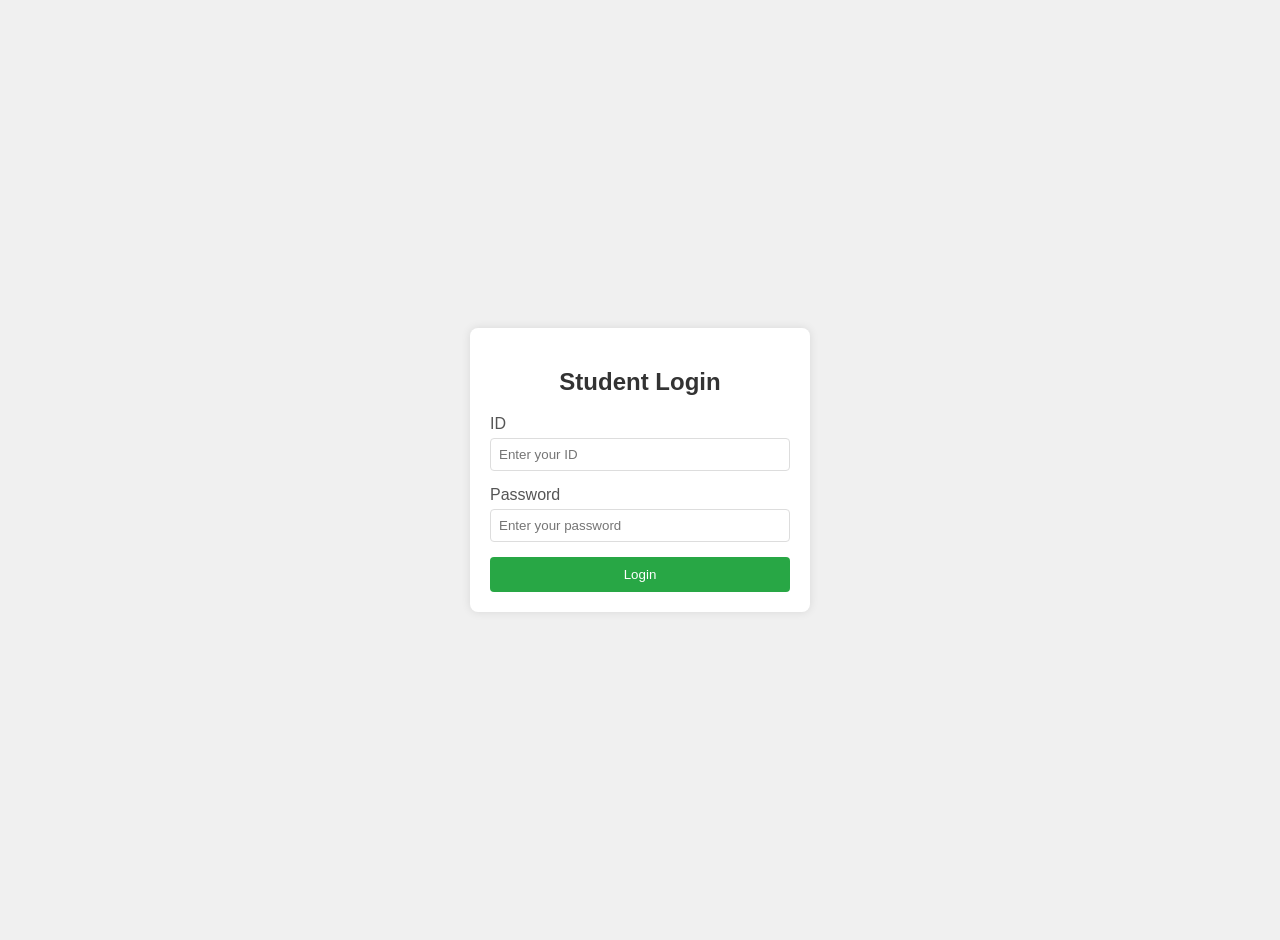
==== login-student.html @ 2f09645b "Rename login.html to login-student.html" ====
<!DOCTYPE html>
<html lang="en">
<head>
    <meta charset="UTF-8">
    <meta name="viewport" content="width=device-width, initial-scale=1.0">
    <title>Student Login</title>
    <link rel="stylesheet" href="style.css">
</head>
<body>
    <div class="student-login-container">
        <div class="form-container">
            <h2>Student Login</h2>
            <div class="form-group">
                <label for="login-id">ID</label>
                <input type="text" id="login-id" placeholder="Enter your ID" required>
            </div>
            <div class="form-group">
                <label for="login-password">Password</label>
                <input type="password" id="login-password" placeholder="Enter your password" required>
            </div>
            <div class="form-group">
                <p id="login-error" class="error"></p>
                <p id="login-success" class="success hidden"></p>
            </div>
            <button onclick="studentLogin()">Login</button>
        </div>
    </div>

    <script src="script.js"></script>
</body>
</html>
---- style.css ----
body {
  font-family: Arial, sans-serif;
  margin: 20px;
  background-color: #f0f0f0;
}

h2 {
  text-align: center;
  color: #333;
}

/* Index Page Styles */
.index-container {
  display: flex;
  flex-direction: column;
  justify-content: center;
  align-items: center;
  height: 100vh;
  margin: 0;
}

.button-group {
  display: flex;
  gap: 20px;
}

.btn {
  padding: 12px 24px;
  border: none;
  border-radius: 4px;
  color: white;
  text-decoration: none;
  font-size: 16px;
  cursor: pointer;
}

.admin-btn {
  background-color: #007bff;
}

.admin-btn:hover {
  background-color: #0056b3;
}

.student-btn {
  background-color: #28a745;
}

.student-btn:hover {
  background-color: #218838;
}

/* Register Page Styles */
.register-container {
  display: flex;
  justify-content: center;
  align-items: center;
  height: 100vh;
  margin: 0;
}

.register-container .form-container {
  background-color: white;
  padding: 20px;
  border-radius: 8px;
  box-shadow: 0 0 10px rgba(0,0,0,0.1);
  width: 300px;
}

.register-container .form-group {
  margin-bottom: 15px;
}

.register-container label {
  display: block;
  margin-bottom: 5px;
  color: #555;
}

.register-container input {
  width: 100%;
  padding: 8px;
  border: 1px solid #ddd;
  border-radius: 4px;
  box-sizing: border-box;
}

.register-container button {
  width: 100%;
  padding: 10px;
  background-color: #28a745;
  color: white;
  border: none;
  border-radius: 4px;
  cursor: pointer;
}

.register-container button:hover {
  background-color: #218838;
}

.register-container .error {
  color: red;
  font-size: 0.9em;
  display: none;
}

/* Student Login Page Styles */
.student-login-container {
  display: flex;
  justify-content: center;
  align-items: center;
  height: 100vh;
  margin: 0;
}

.student-login-container .form-container {
  background-color: white;
  padding: 20px;
  border-radius: 8px;
  box-shadow: 0 0 10px rgba(0,0,0,0.1);
  width: 300px;
}

.student-login-container .form-group {
  margin-bottom: 15px;
}

.student-login-container label {
  display: block;
  margin-bottom: 5px;
  color: #555;
}

.student-login-container input {
  width: 100%;
  padding: 8px;
  border: 1px solid #ddd;
  border-radius: 4px;
  box-sizing: border-box;
}

.student-login-container button {
  width: 100%;
  padding: 10px;
  background-color: #28a745;
  color: white;
  border: none;
  border-radius: 4px;
  cursor: pointer;
}

.student-login-container button:hover {
  background-color: #218838;
}

.student-login-container .error {
  color: red;
  font-size: 0.9em;
}

.student-login-container .success {
  color: green;
  font-size: 0.9em;
}

/* Approval Page Styles */
.approve-container {
  max-width: 800px;
  margin: 0 auto;
}

.approve-container table {
  width: 100%;
  border-collapse: collapse;
  background-color: white;
  box-shadow: 0 0 10px rgba(0,0,0,0.1);
  margin-top: 20px;
}

.approve-container th, .approve-container td {
  padding: 12px;
  text-align: left;
  border-bottom: 1px solid #ddd;
}

.approve-container th {
  background-color: #007bff;
  color: white;
}

.approve-container tr:hover {
  background-color: #f5f5f5;
}

.approve-container button {
  padding: 8px 12px;
  border: none;
  border-radius: 4px;
  cursor: pointer;
  margin-right: 5px;
}

.approve-container .approve {
  background-color: #28a745;
  color: white;
}

.approve-container .approve:hover {
  background-color: #218838;
}

.approve-container .delete {
  background-color: #dc3545;
  color: white;
}

.approve-container .delete:hover {
  background-color: #c82333;
}

.approve-container .no-users {
  text-align: center;
  color: #555;
  margin-top: 20px;
}

.approve-container .login-container {
  text-align: center;
  background-color: white;
  padding: 20px;
  border-radius: 8px;
  box-shadow: 0 0 10px rgba(0,0,0,0.1);
  margin-top: 20px;
}

.approve-container .login-container button {
  background-color: #007bff;
  color: white;
}

.approve-container .login-container button:hover {
  background-color: #0056b3;
}

.approve-container .hidden {
  display: none;
}

.hidden {
  display: none;
}
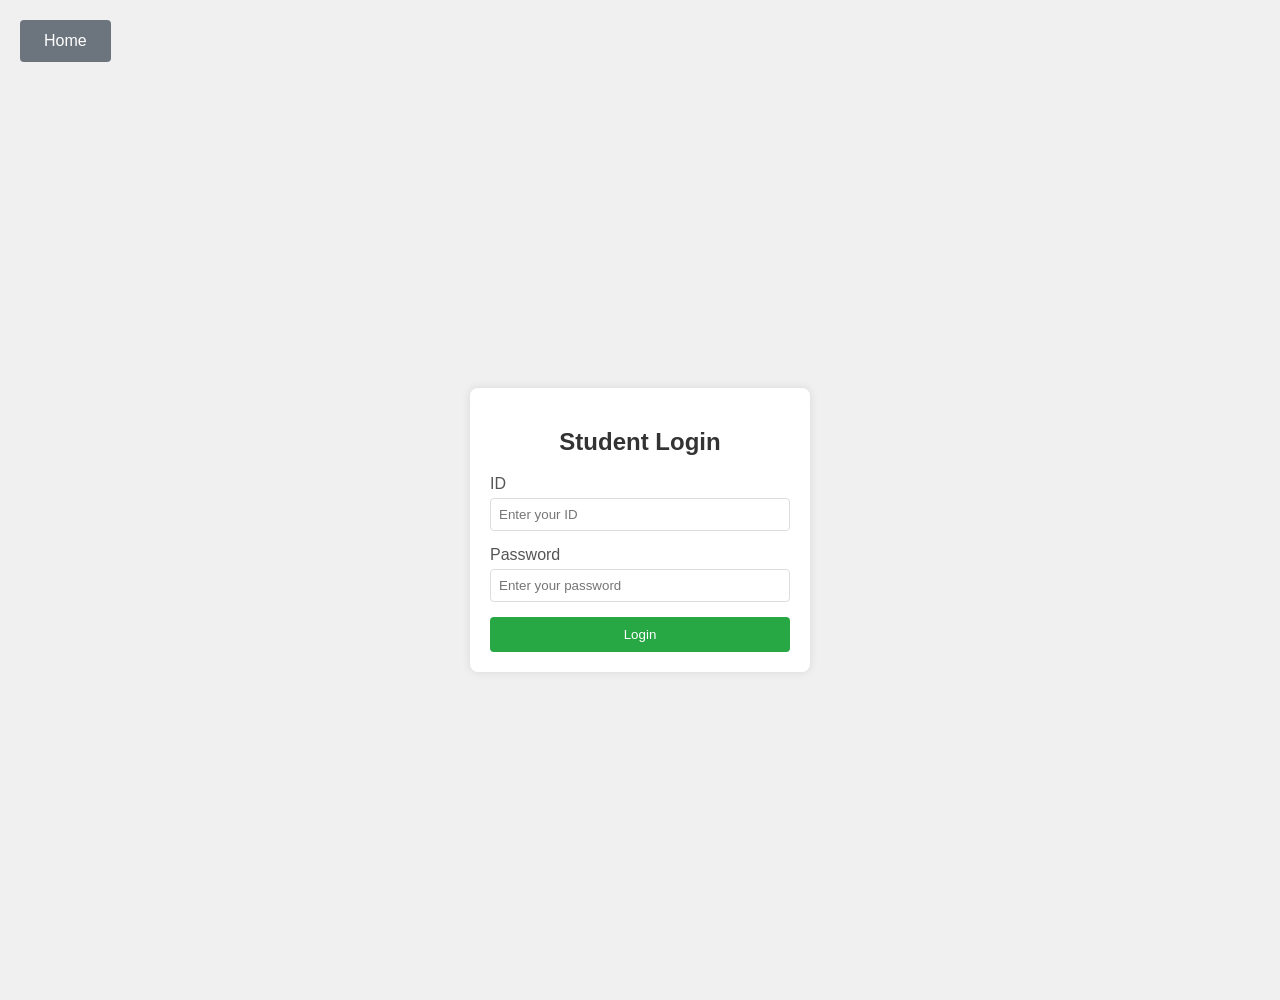
==== commit 1f23f160: "new" ====
--- a/login-student.html
+++ b/login-student.html
@@ -8,6 +8,7 @@
 </head>
 <body>
     <div class="student-login-container">
+        <a href="index.html" class="btn home-btn">Home</a>
         <div class="form-container">
             <h2>Student Login</h2>
             <div class="form-group">
@@ -28,4 +29,4 @@
 
     <script src="script.js"></script>
 </body>
-</html>
+</html>
--- a/style.css
+++ b/style.css
@@ -7,6 +7,24 @@
 h2 {
   text-align: center;
   color: #333;
+}
+
+/* Home Button Styles */
+.home-btn {
+  position: absolute;
+  top: 20px;
+  left: 20px;
+  padding: 8px 16px;
+  background-color: #6c757d;
+  color: white;
+  text-decoration: none;
+  border-radius: 4px;
+  font-size: 14px;
+  cursor: pointer;
+}
+
+.home-btn:hover {
+  background-color: #5a6268;
 }
 
 /* Index Page Styles */
@@ -17,46 +35,75 @@
   align-items: center;
   height: 100vh;
   margin: 0;
-}
-
-.button-group {
-  display: flex;
-  gap: 20px;
-}
-
-.btn {
-  padding: 12px 24px;
-  border: none;
-  border-radius: 4px;
-  color: white;
-  text-decoration: none;
-  font-size: 16px;
-  cursor: pointer;
-}
-
-.admin-btn {
-  background-color: #007bff;
-}
-
-.admin-btn:hover {
-  background-color: #0056b3;
-}
-
-.student-btn {
-  background-color: #28a745;
-}
-
-.student-btn:hover {
-  background-color: #218838;
-}
-
-/* Register Page Styles */
-.register-container {
-  display: flex;
+  padding-top: 60px; /* Space for home button */
+}
+
+/* Student Portal Page Styles */
+.student-portal-container {
+  display: flex;
+  flex-direction: column;
   justify-content: center;
   align-items: center;
   height: 100vh;
   margin: 0;
+  padding-top: 60px; /* Space for home button */
+}
+
+.button-group {
+  display: flex;
+  gap: 20px;
+}
+
+.btn {
+  padding: 12px 24px;
+  border: none;
+  border-radius: 4px;
+  color: white;
+  text-decoration: none;
+  font-size: 16px;
+  cursor: pointer;
+}
+
+.admin-btn {
+  background-color: #007bff;
+}
+
+.admin-btn:hover {
+  background-color: #0056b3;
+}
+
+.student-btn {
+  background-color: #28a745;
+}
+
+.student-btn:hover {
+  background-color: #218838;
+}
+
+.register-btn {
+  background-color: #17a2b8;
+}
+
+.register-btn:hover {
+  background-color: #138496;
+}
+
+.login-btn {
+  background-color: #ffc107;
+}
+
+.login-btn:hover {
+  background-color: #e0a800;
+}
+
+/* Register Page Styles */
+.register-container {
+  display: flex;
+  justify-content: center;
+  align-items: center;
+  height: 100vh;
+  margin: 0;
+  padding-top: 60px; /* Space for home button */
 }
 
 .register-container .form-container {
@@ -112,6 +159,7 @@
   align-items: center;
   height: 100vh;
   margin: 0;
+  padding-top: 60px; /* Space for home button */
 }
 
 .student-login-container .form-container {
@@ -168,6 +216,7 @@
 .approve-container {
   max-width: 800px;
   margin: 0 auto;
+  padding-top: 60px; /* Space for home button */
 }
 
 .approve-container table {
